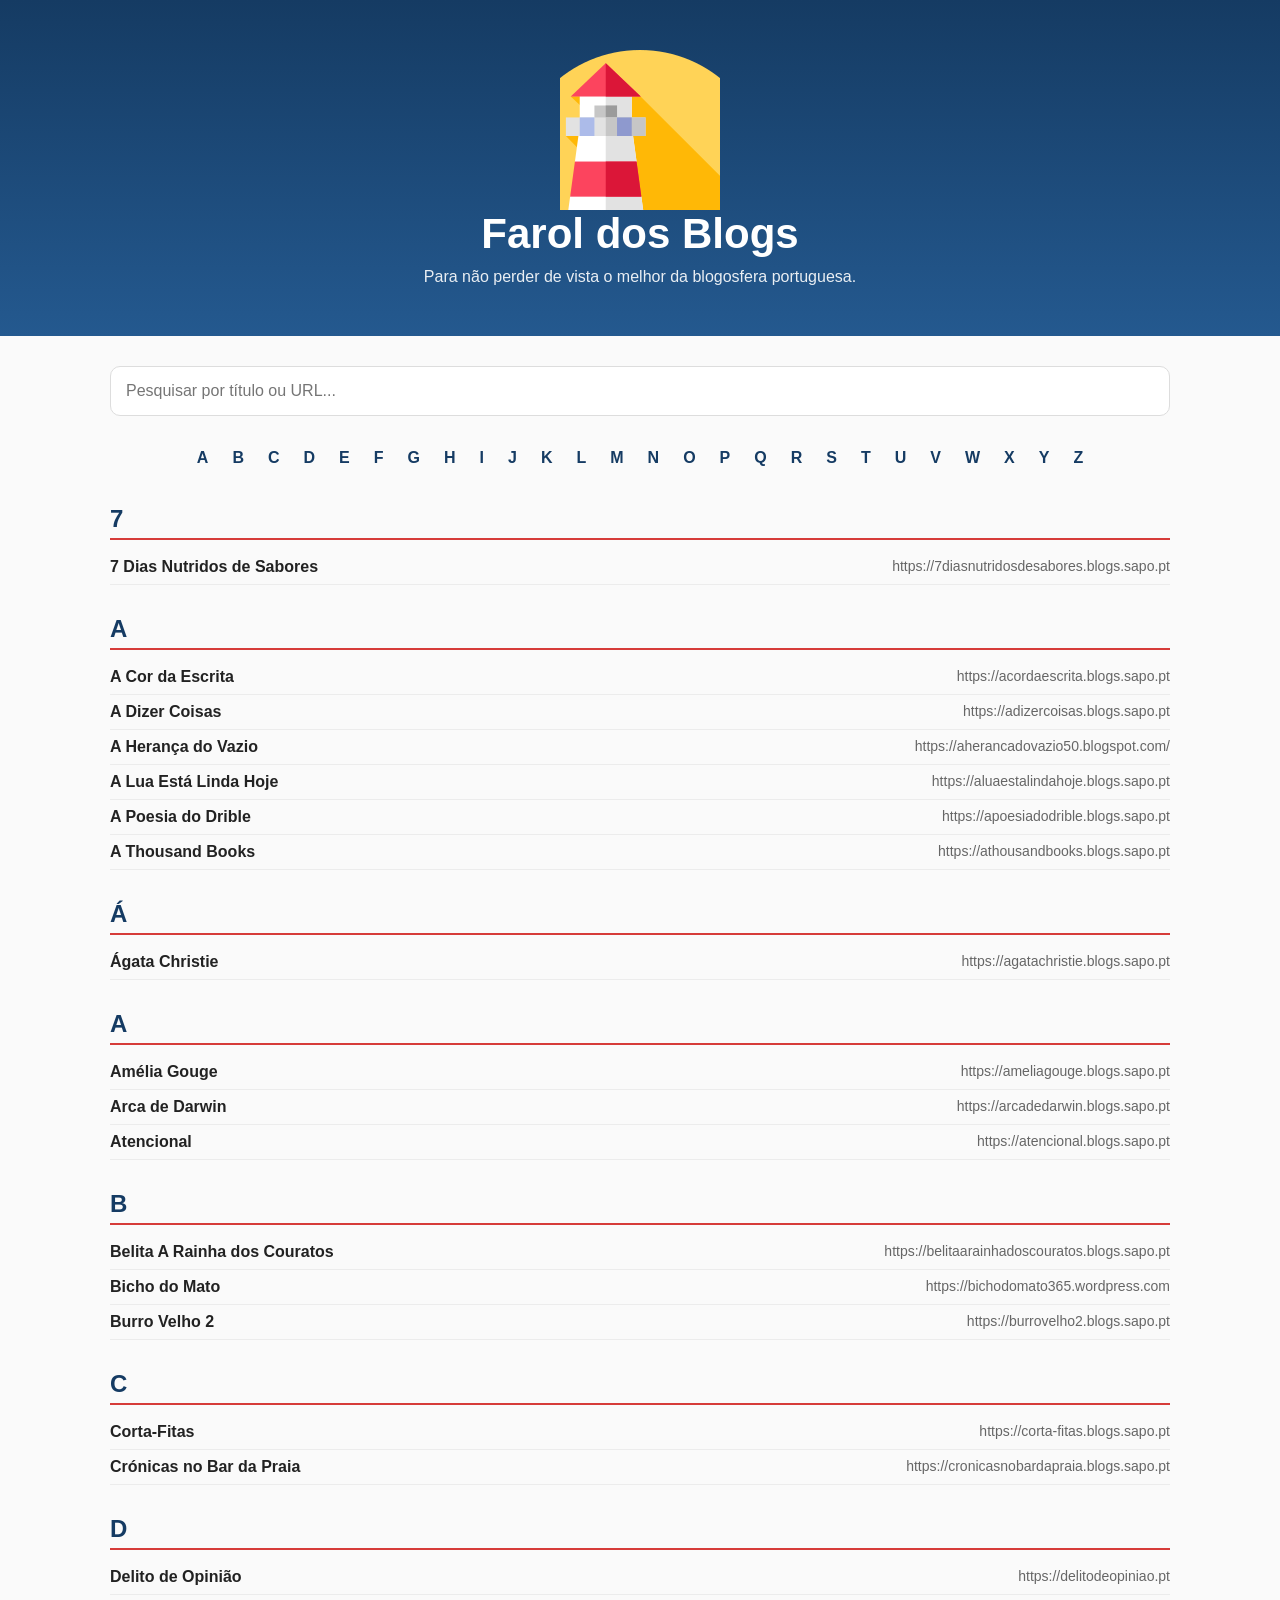
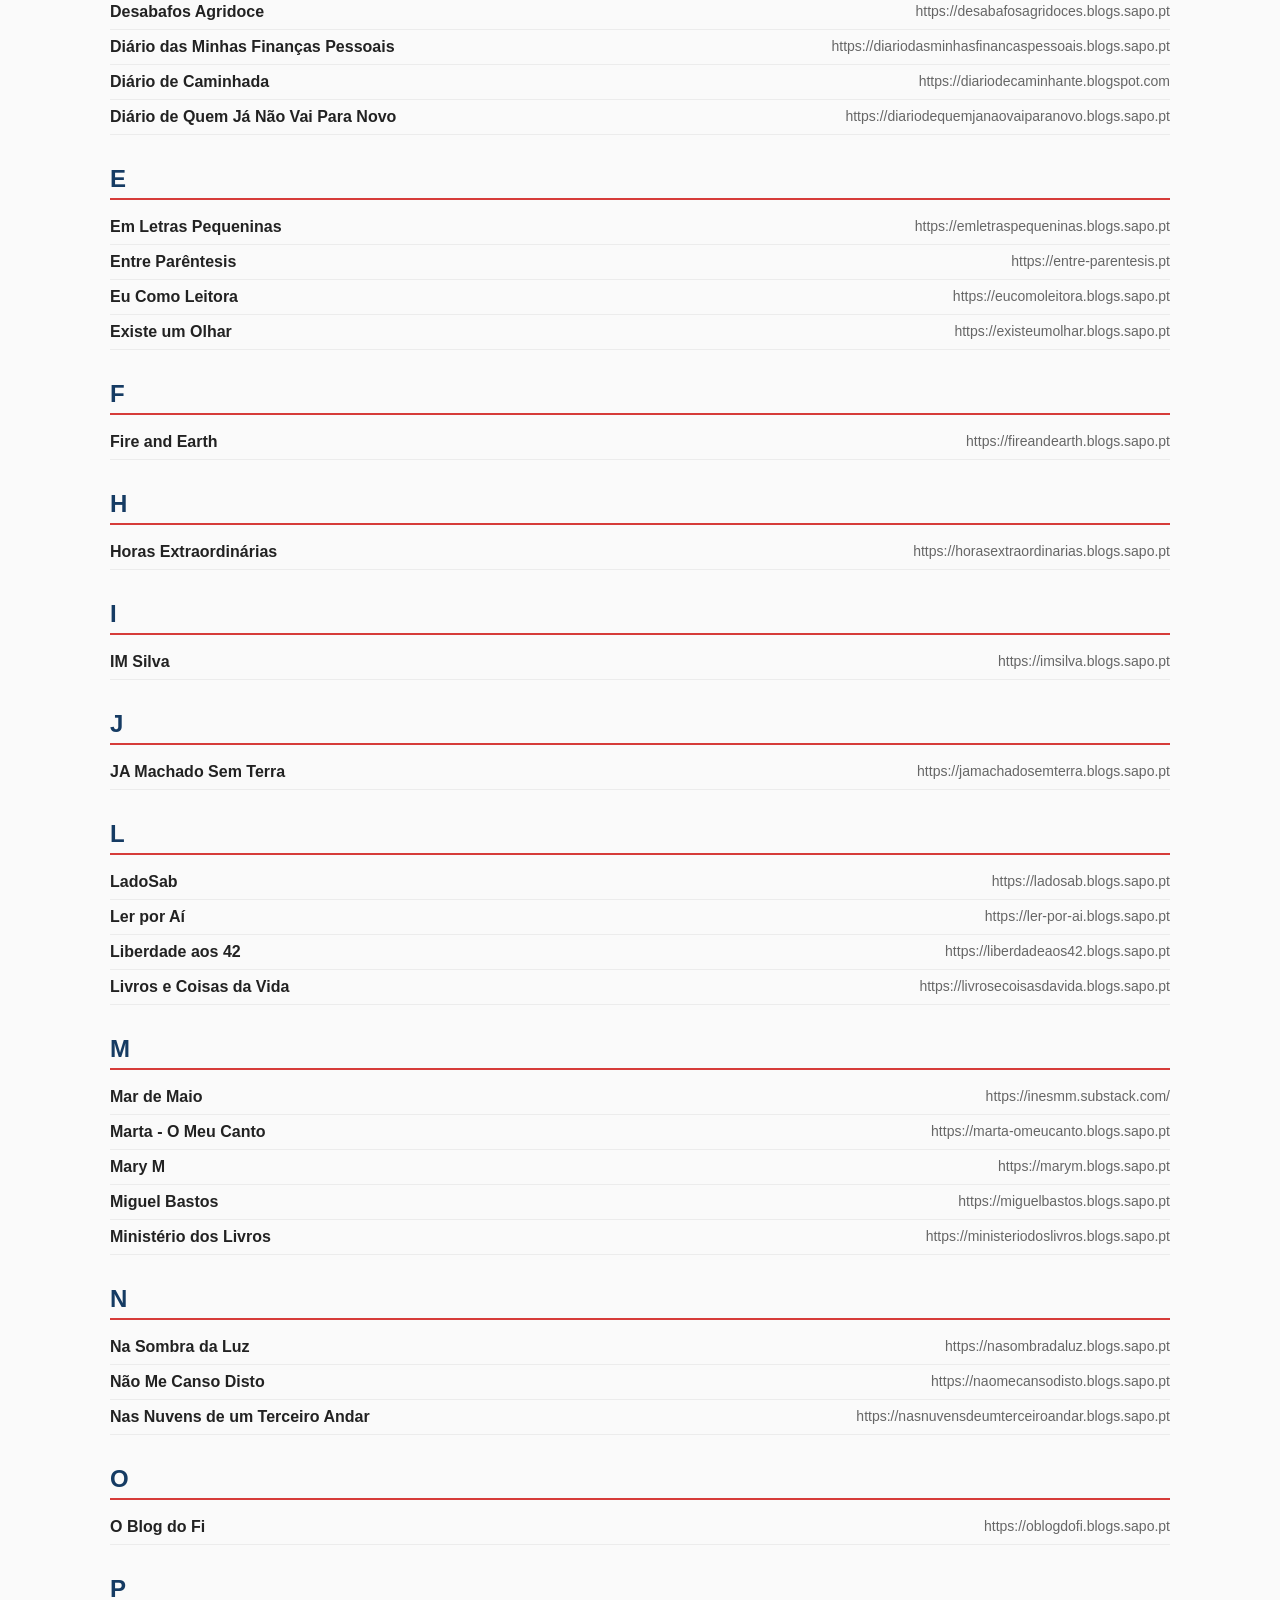
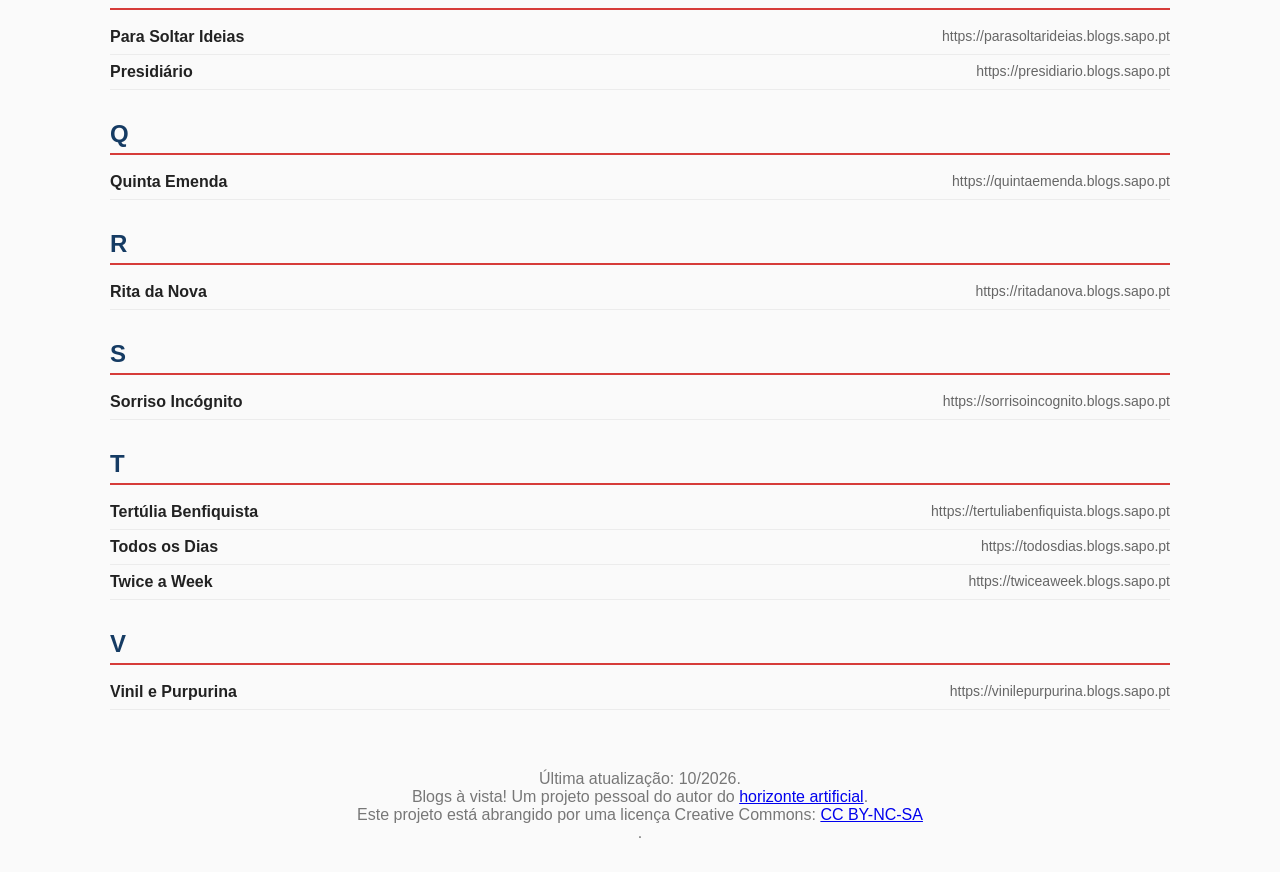
==== index.html @ 17073de4 "Update index.html" ====
<!DOCTYPE html>
<html lang="pt">
<head>
    <meta charset="UTF-8">
    <meta name="viewport" content="width=device-width, initial-scale=1.0">
    <title>Farol dos Blogs</title>
    <link rel="stylesheet" href="style.css">
</head>
<body>

<header>
    <div class="lighthouse"></div>
    <h1>Farol dos Blogs</h1>
    <p>Para não perder de vista o melhor da blogosfera portuguesa.</p>
</header>

<main>

    <input
        type="text"
        id="search"
        placeholder="Pesquisar por título ou URL..."
    >

    <nav id="alphabet"></nav>

    <div id="directory"></div>

</main>

<footer>
    <p></p>Última atualização: 10/2026.</p>
    <p>Blogs à vista! Um projeto pessoal do autor do <a href="https://horizonteartificialblog.blogspot.com">horizonte artificial</a>.</p>
    <p>Este projeto está abrangido por uma licença Creative Commons: <a href="https://creativecommons.org/licenses/by-nc-sa/4.0/">CC BY-NC-SA</a></p>.
</footer>

<script src="script.js"></script>

</body>
</html>
---- style.css ----
:root {
    --azul: #153b63;
    --vermelho: #d63c39;
    --cinza: #666;
    --linha: #ececec;
}

* {
    margin: 0;
    padding: 0;
    box-sizing: border-box;
}

body {
    font-family: Segoe UI, Arial, sans-serif;
    background: #fafafa;
    color: #222;
}

header {
    background: linear-gradient(
        180deg,
        #153b63 0%,
        #24598f 100%
    );

    color: white;
    text-align: center;
    padding: 50px 20px;
}

.lighthouse {
    font-size: 60px;
    margin: auto;
    width:160px;
    height:160px;
    background: url(https://postodeescuta.github.io/farol-dos-blogs/images/lighthouse.png) no-repeat top center;
}

header h1 {
    font-size: 42px;
    margin-bottom: 10px;
}

header p {
    opacity: 0.9;
}

main {
    max-width: 1100px;
    margin: auto;
    padding: 30px 20px;
}

#search {
    width: 100%;
    padding: 15px;
    font-size: 16px;
    border: 1px solid #ddd;
    border-radius: 10px;
    margin-bottom: 25px;
}

#alphabet {
    text-align: center;
    margin-bottom: 25px;
}

#alphabet a {
    display: inline-block;
    margin: 4px;
    padding: 4px 8px;
    text-decoration: none;
    color: var(--azul);
    font-weight: bold;
}

#alphabet a:hover {
    color: var(--vermelho);
}

.letter {
    margin-top: 30px;
    margin-bottom: 10px;
    padding-bottom: 5px;
    border-bottom: 2px solid var(--vermelho);
    color: var(--azul);
    font-size: 24px;
    font-weight: bold;
}

.blog {
    display: flex;
    justify-content: space-between;
    gap: 20px;
    padding: 8px 0;
    border-bottom: 1px solid var(--linha);
}

.blog a {
    text-decoration: none;
    color: #222;
    font-weight: 600;
}

.blog a:hover {
    color: var(--vermelho);
}

.url {
    color: var(--cinza);
    font-size: 14px;
    white-space: nowrap;
}

footer {
    text-align: center;
    padding: 30px;
    color: #777;
}

@media (max-width: 700px) {

    .blog {
        flex-direction: column;
        gap: 4px;
    }

    .url {
        white-space: normal;
    }
}
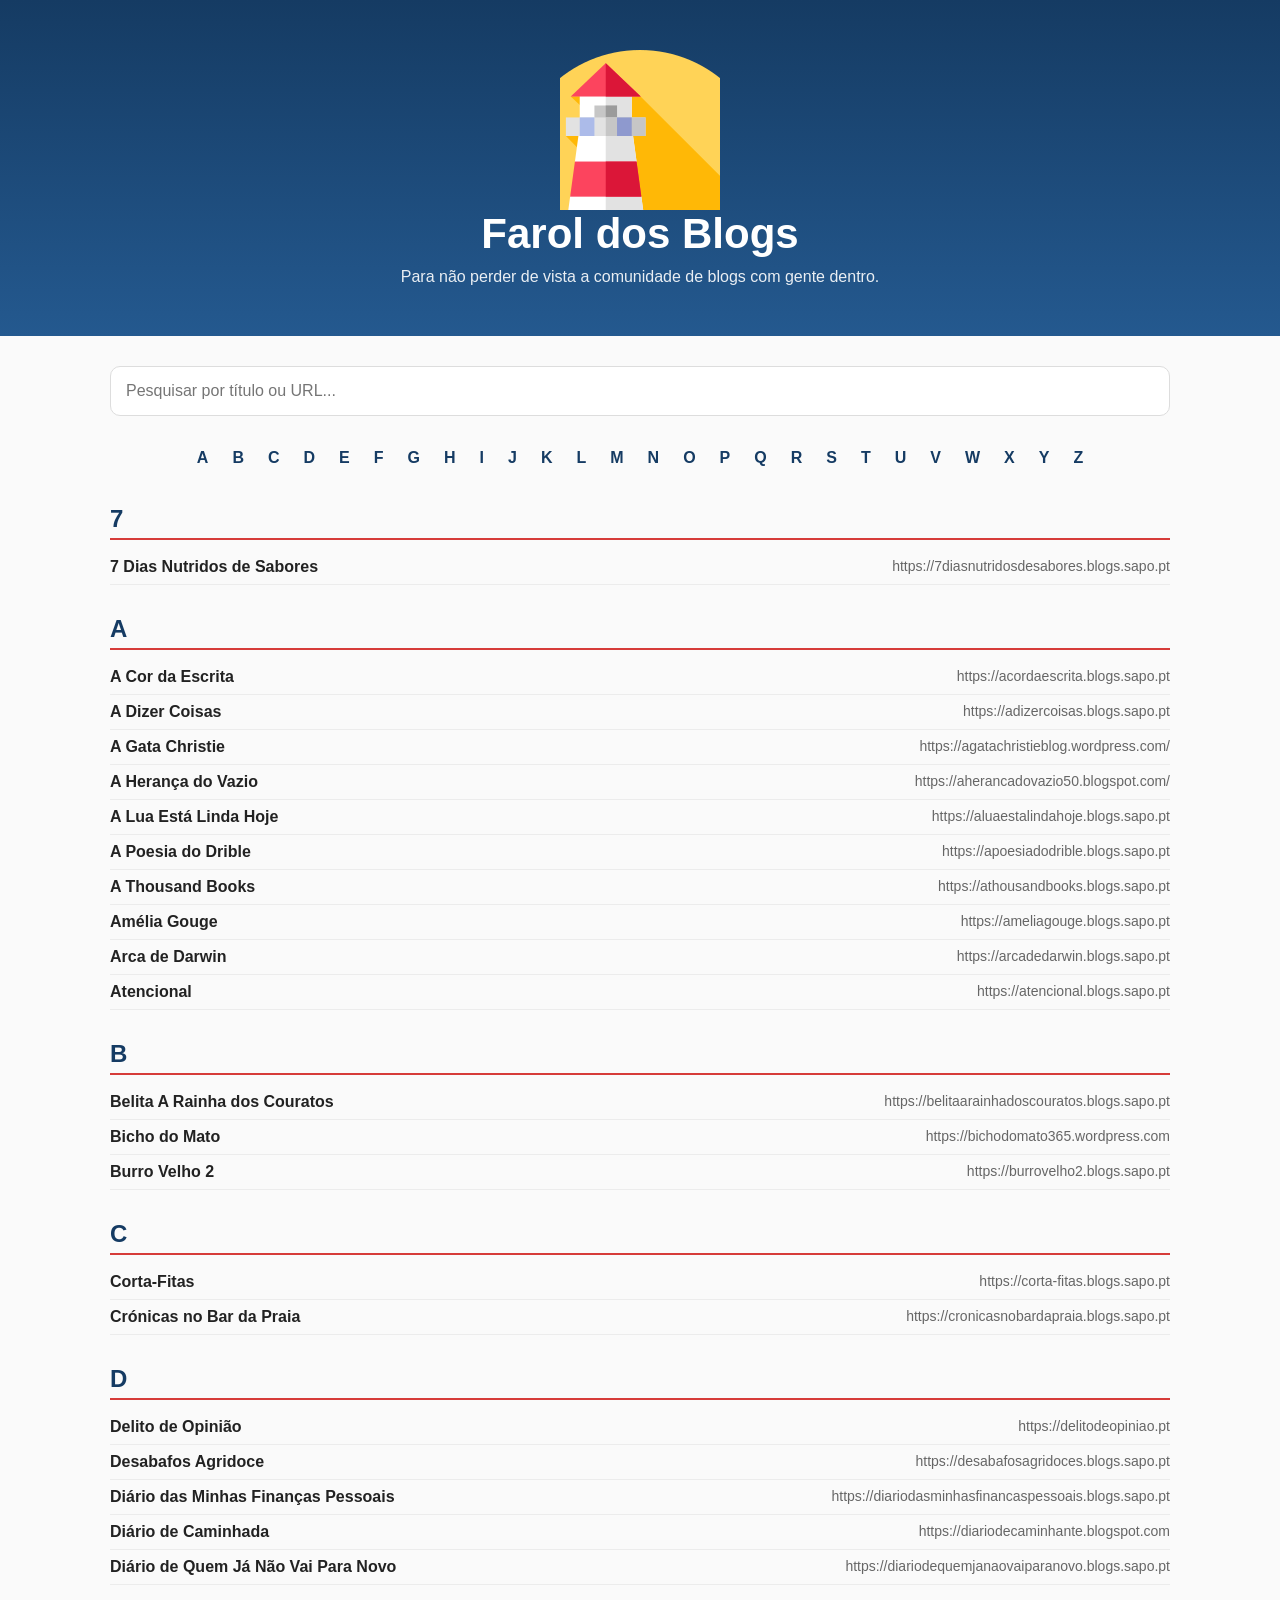
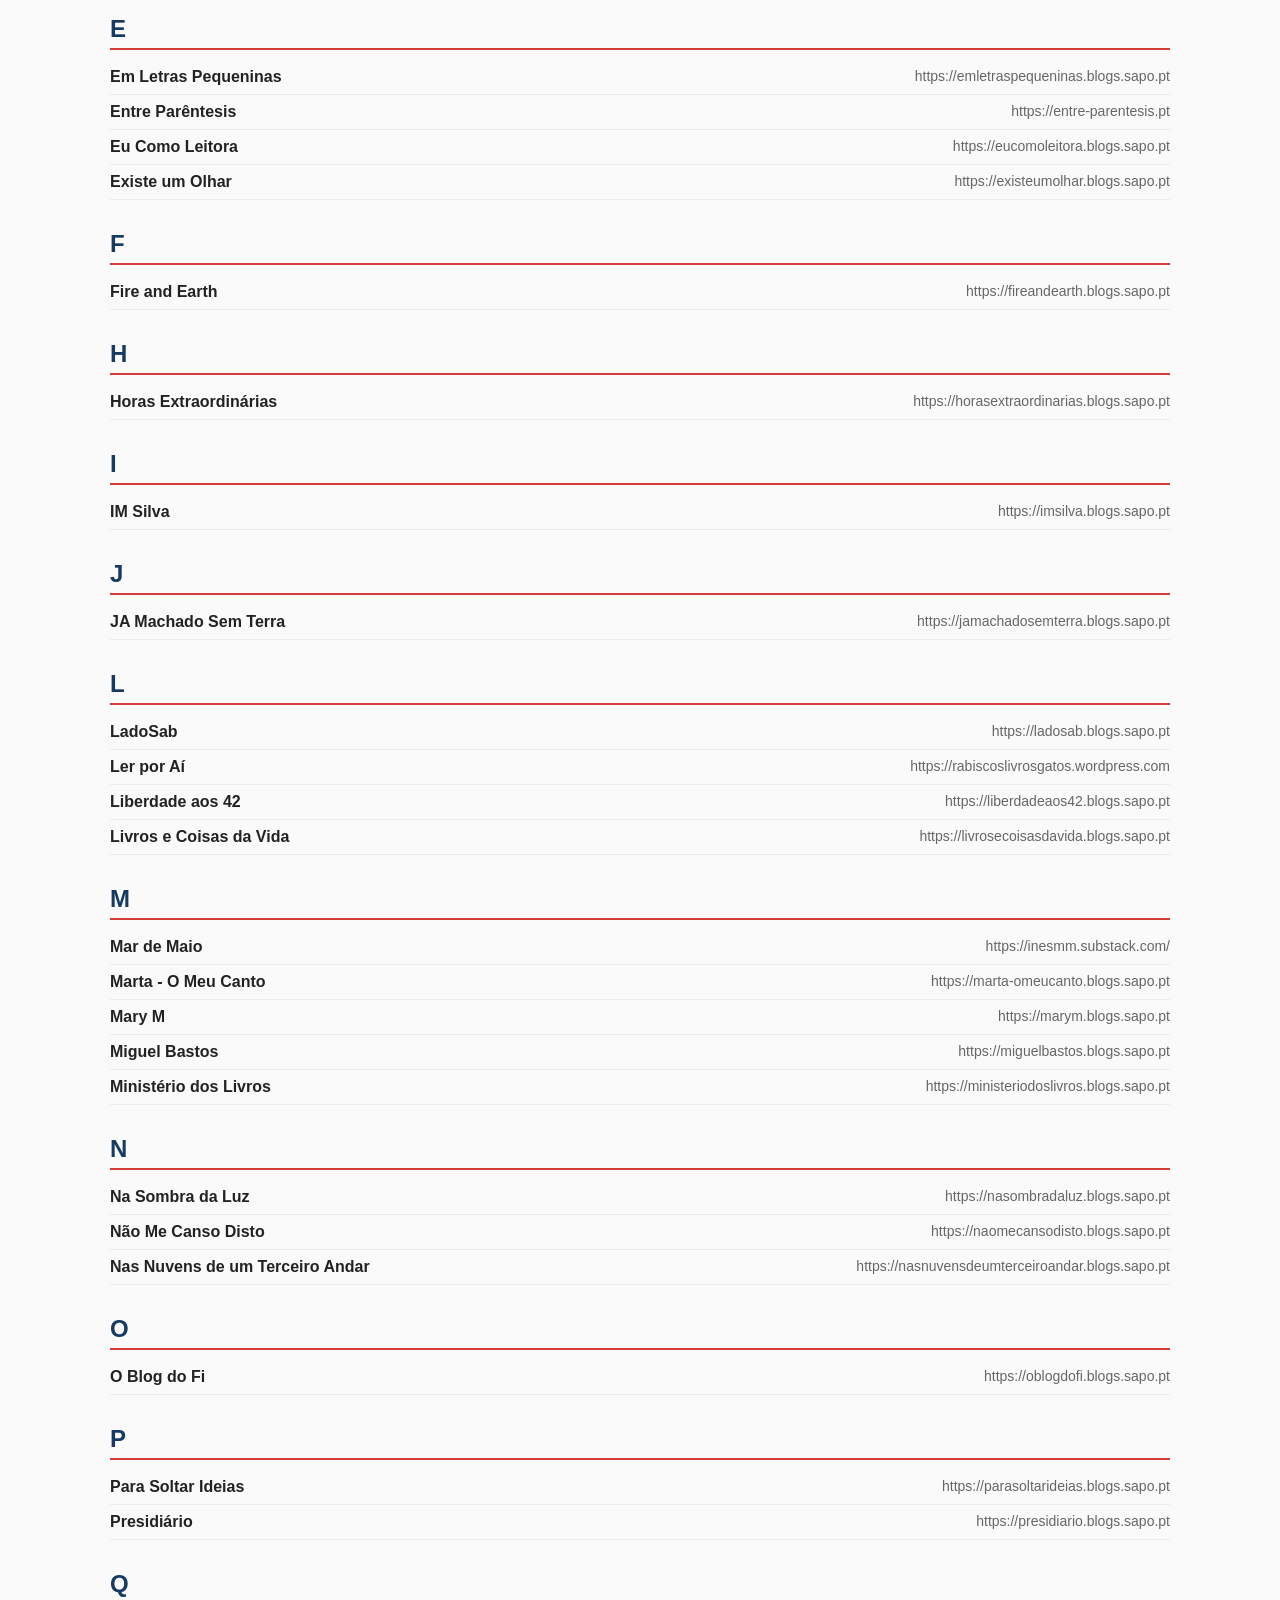
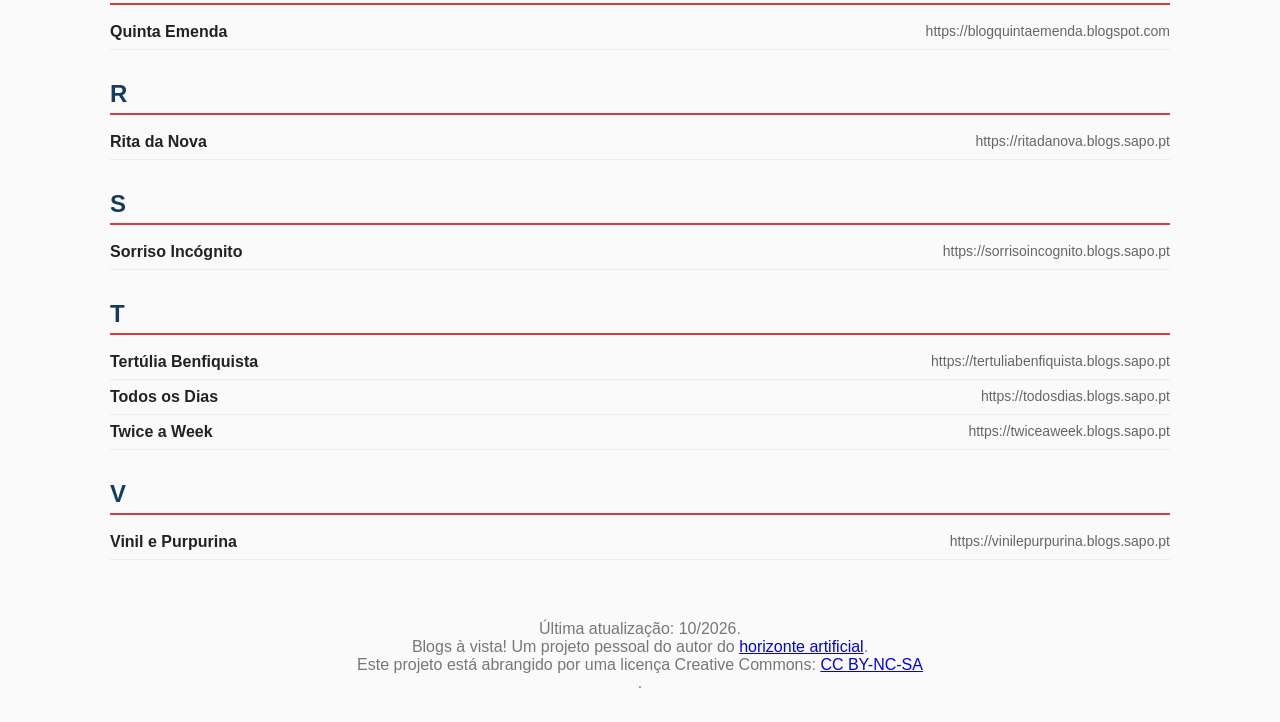
==== commit 83eaaae3: "Update index.html" ====
--- a/index.html
+++ b/index.html
@@ -11,7 +11,7 @@
 <header>
     <div class="lighthouse"></div>
     <h1>Farol dos Blogs</h1>
-    <p>Para não perder de vista o melhor da blogosfera portuguesa.</p>
+    <p>Para não perder de vista a comunidade de blogs com gente dentro.</p>
 </header>
 
 <main>
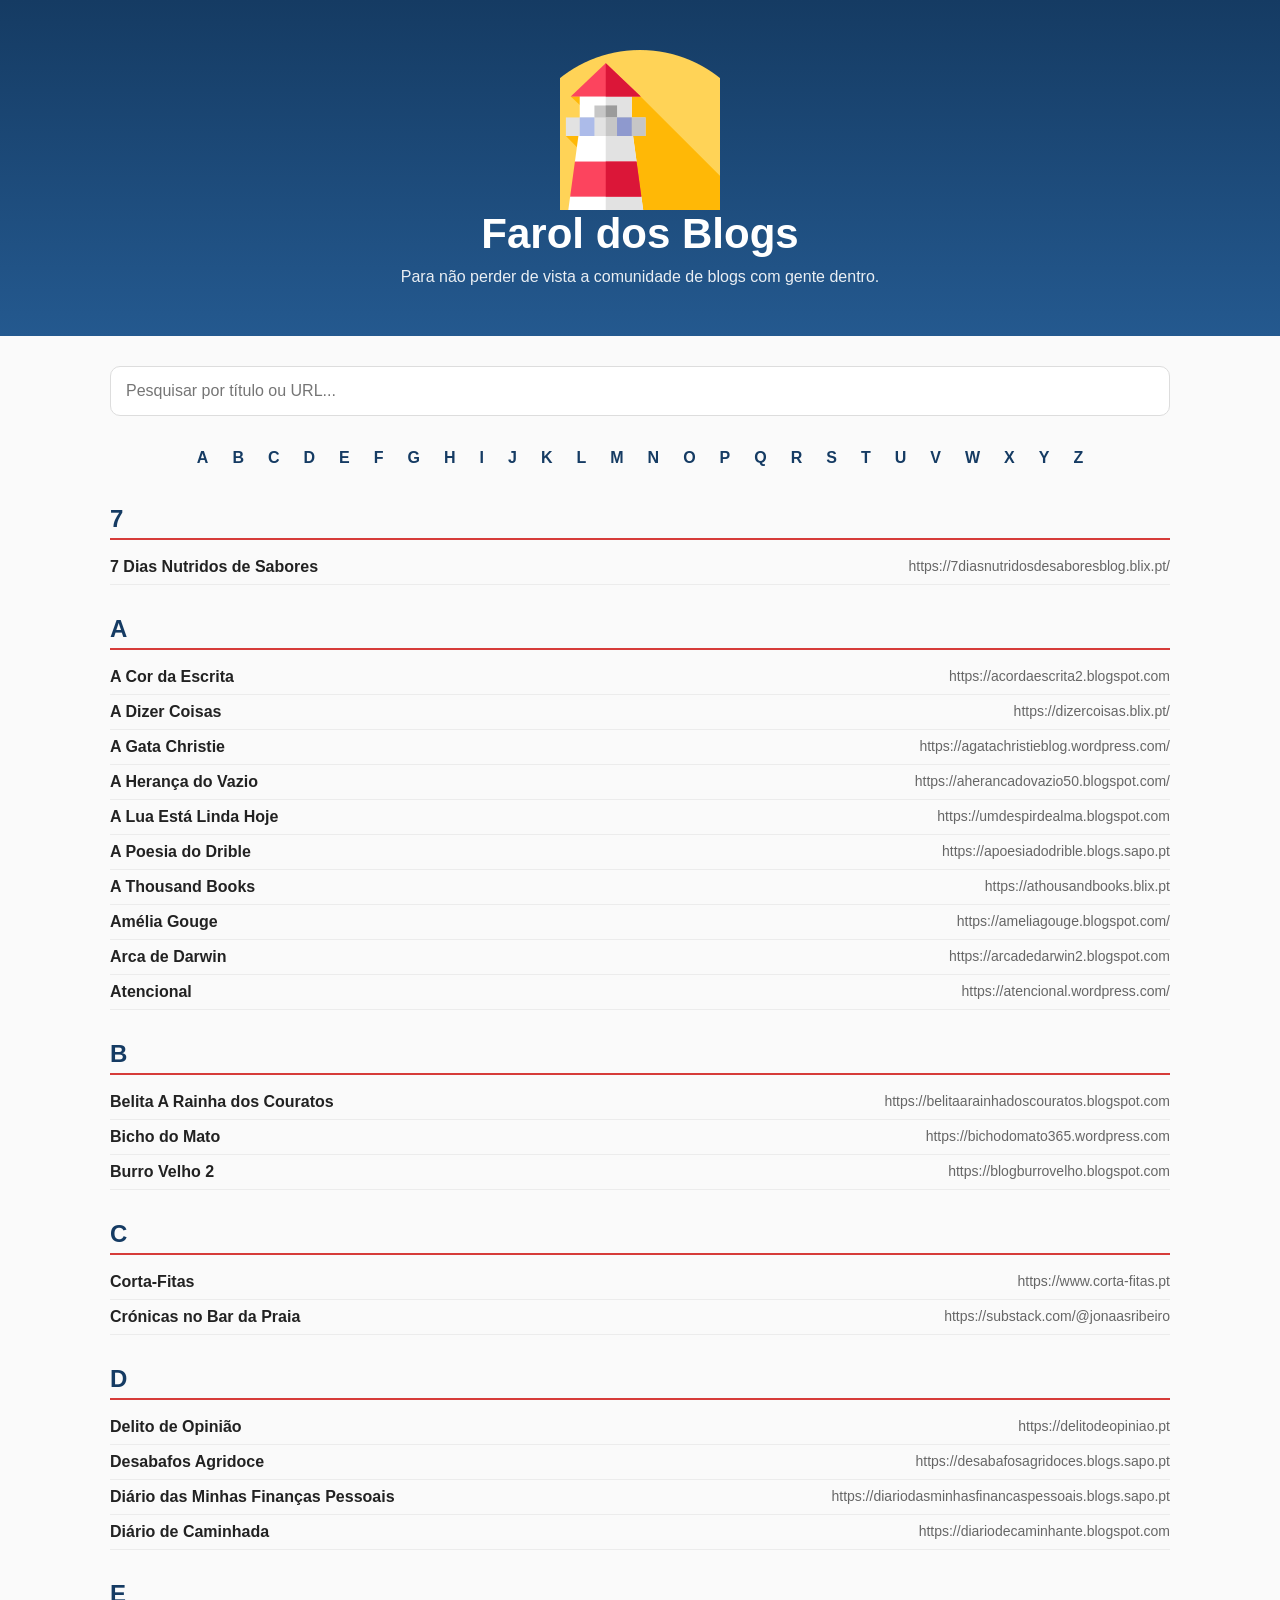
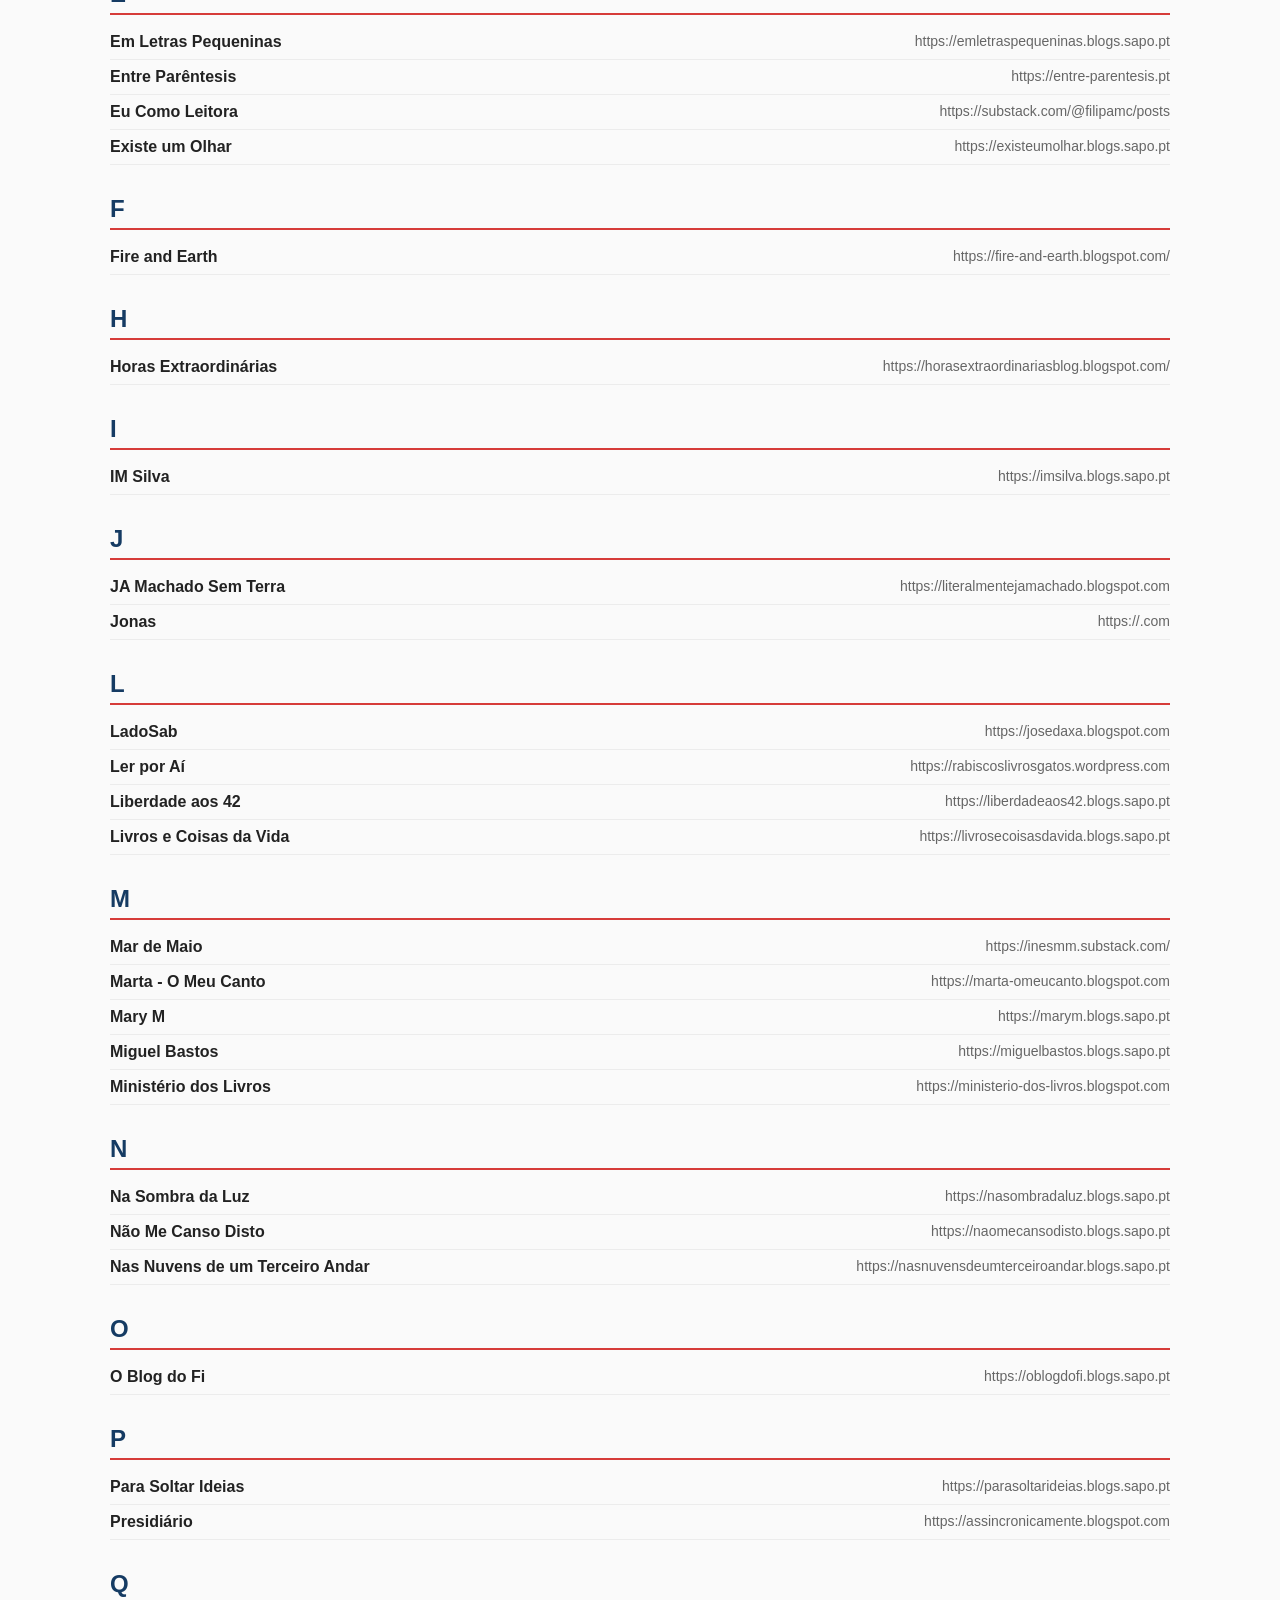
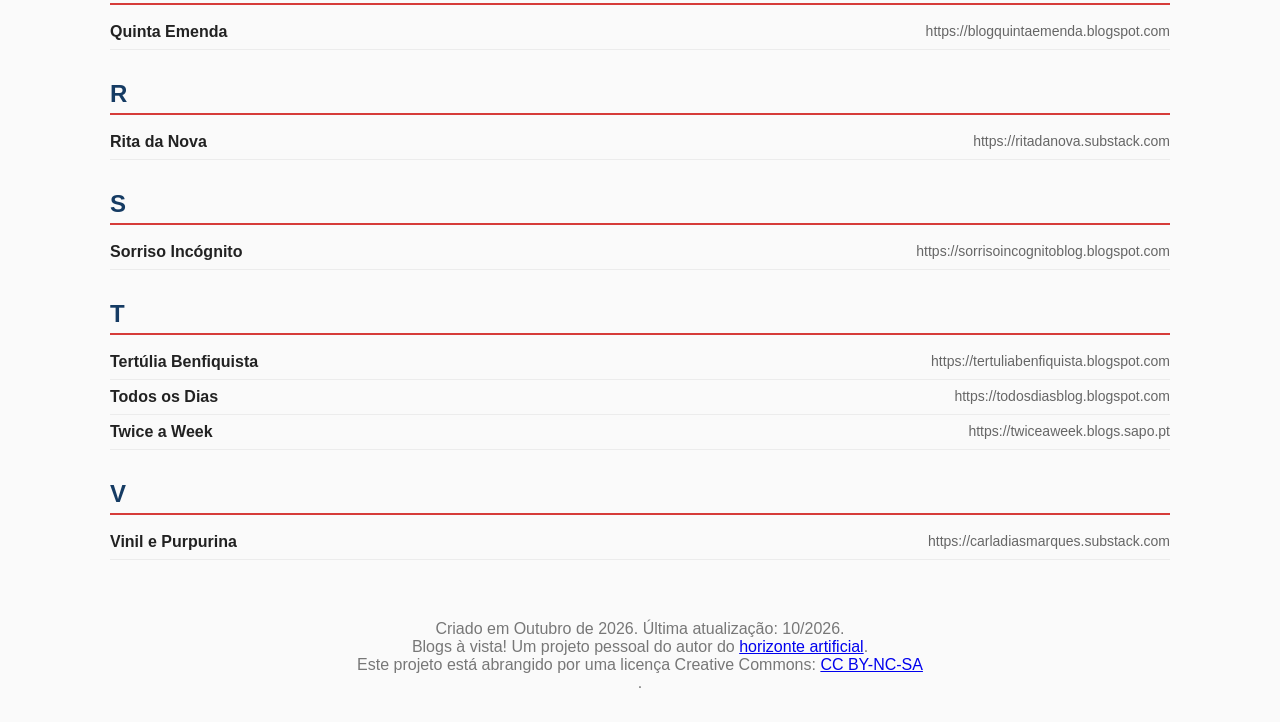
==== commit 9a140bb2: "Update index.html" ====
--- a/index.html
+++ b/index.html
@@ -29,7 +29,7 @@
 </main>
 
 <footer>
-    <p></p>Última atualização: 10/2026.</p>
+    <p></p>Criado em Outubro de 2026. Última atualização: 10/2026.</p>
     <p>Blogs à vista! Um projeto pessoal do autor do <a href="https://horizonteartificialblog.blogspot.com">horizonte artificial</a>.</p>
     <p>Este projeto está abrangido por uma licença Creative Commons: <a href="https://creativecommons.org/licenses/by-nc-sa/4.0/">CC BY-NC-SA</a></p>.
 </footer>
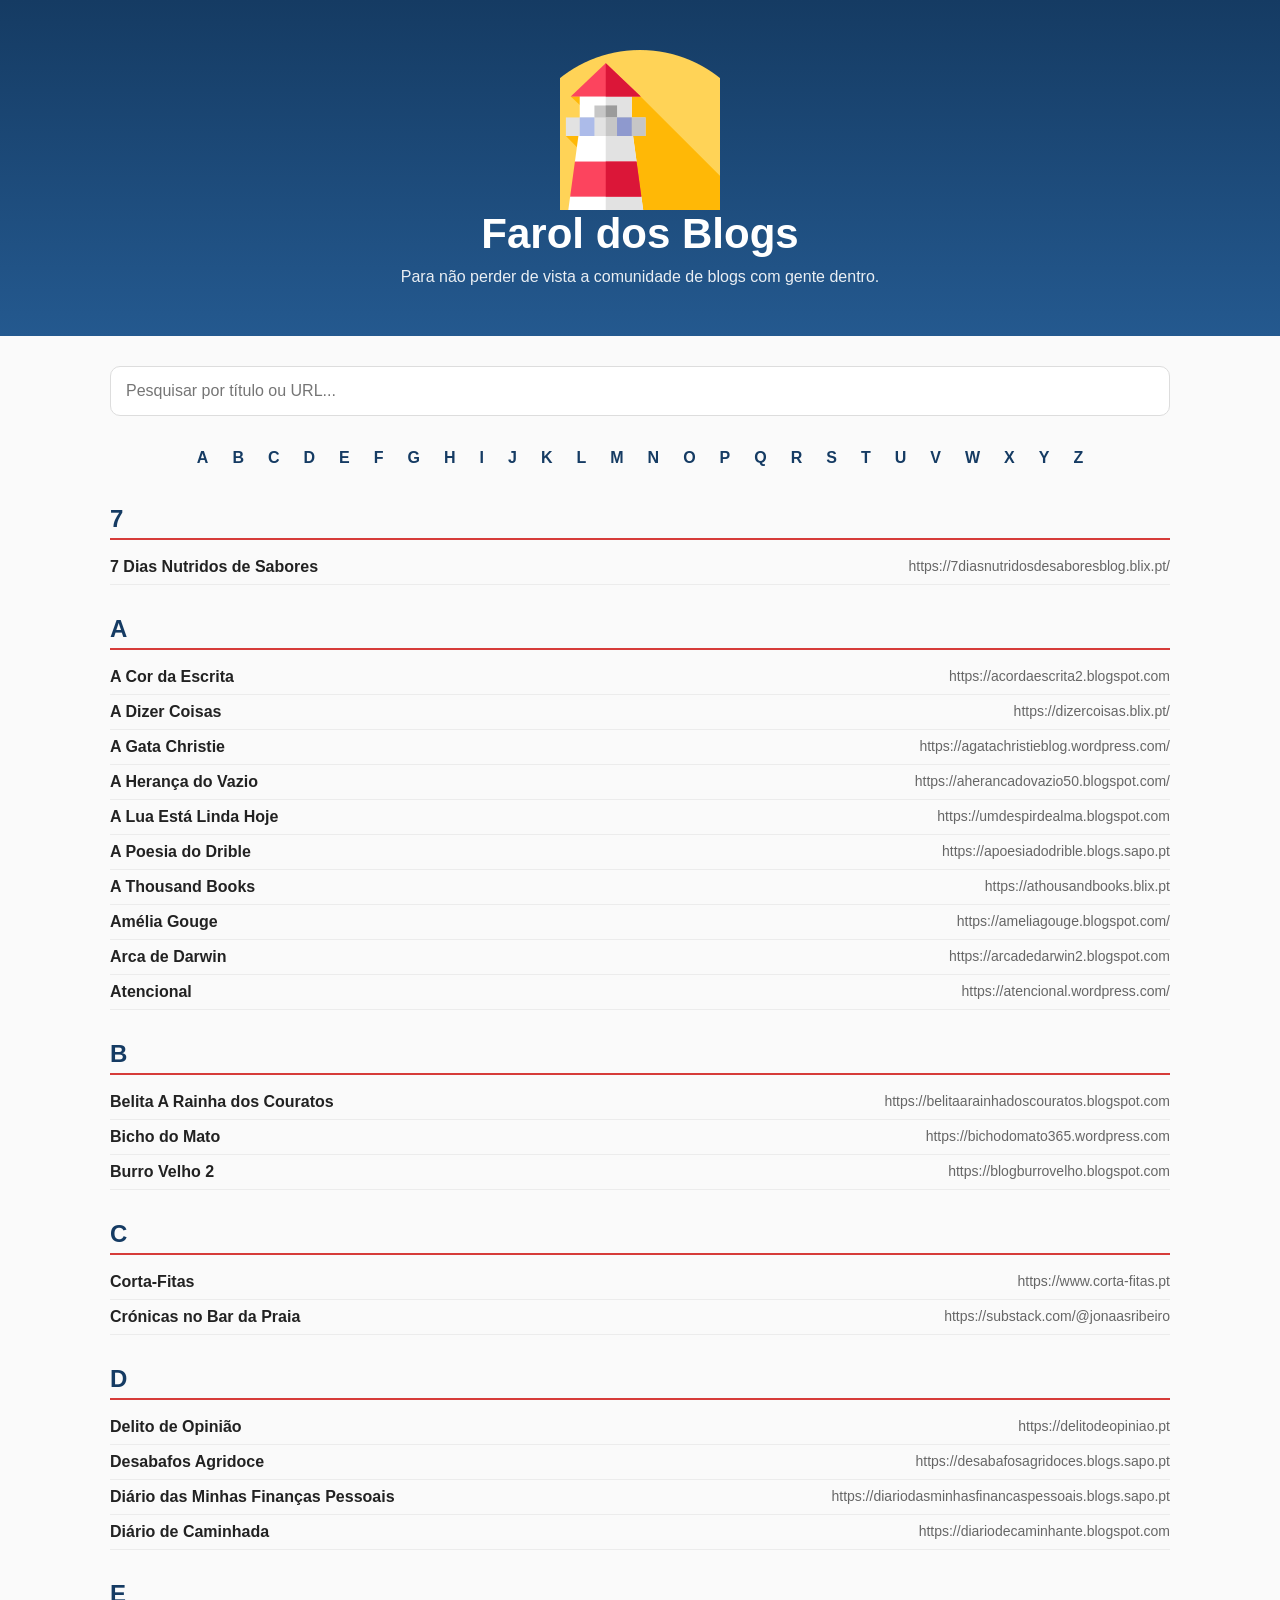
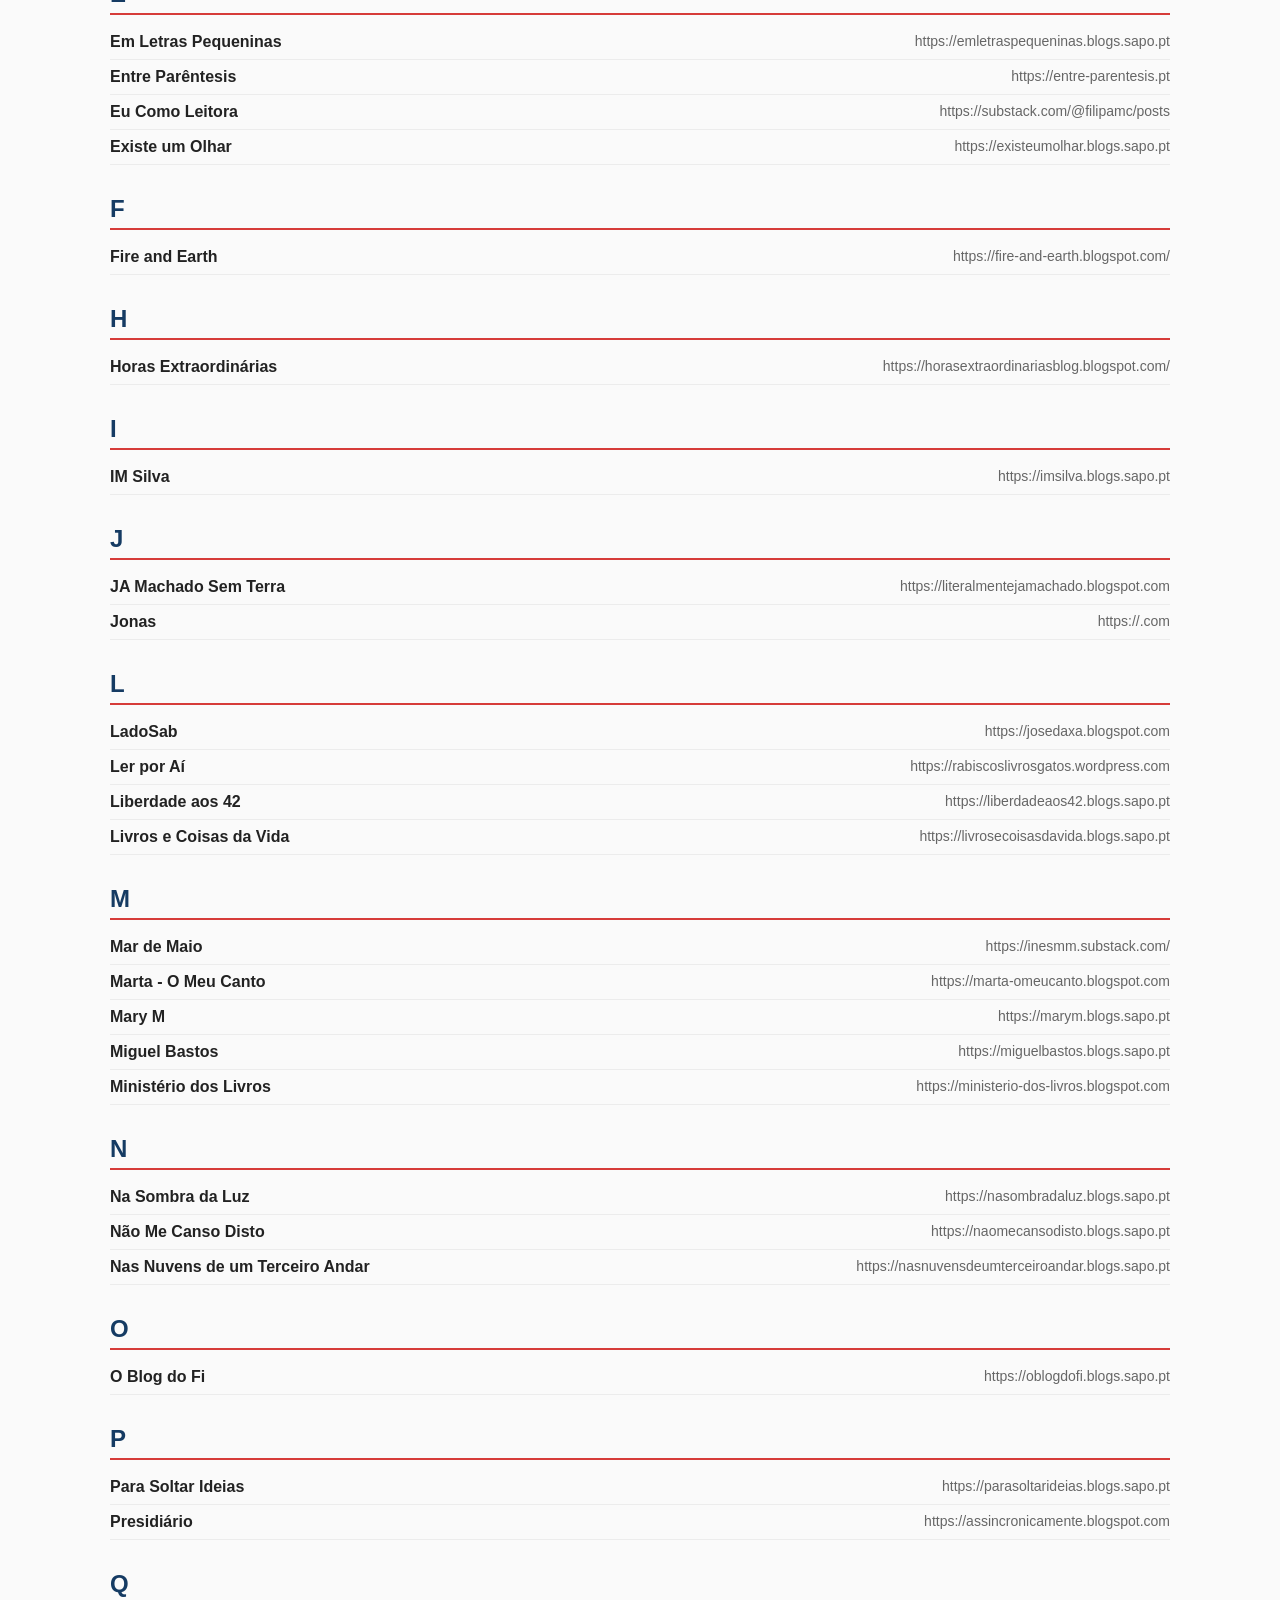
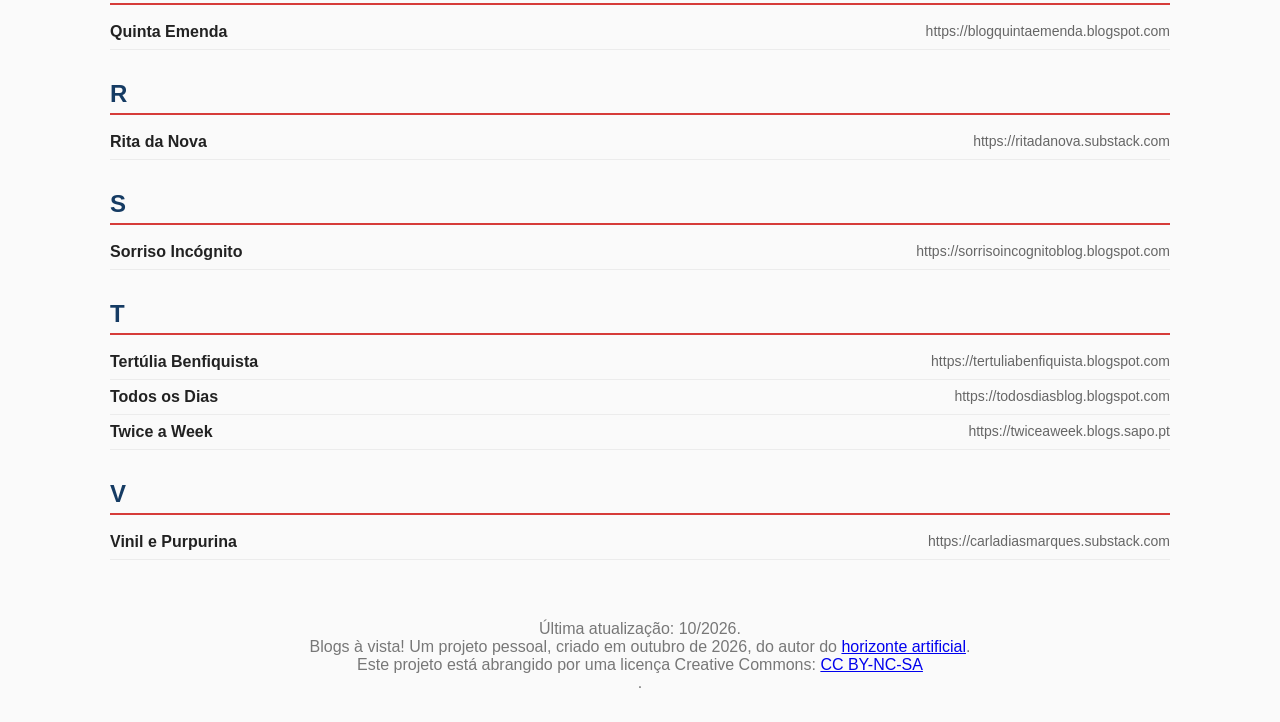
==== commit a6b26085: "Update index.html" ====
--- a/index.html
+++ b/index.html
@@ -29,8 +29,8 @@
 </main>
 
 <footer>
-    <p></p>Criado em Outubro de 2026. Última atualização: 10/2026.</p>
-    <p>Blogs à vista! Um projeto pessoal do autor do <a href="https://horizonteartificialblog.blogspot.com">horizonte artificial</a>.</p>
+    <p></p>Última atualização: 10/2026.</p>
+    <p>Blogs à vista! Um projeto pessoal, criado em outubro de 2026, do autor do <a href="https://horizonteartificialblog.blogspot.com">horizonte artificial</a>.</p>
     <p>Este projeto está abrangido por uma licença Creative Commons: <a href="https://creativecommons.org/licenses/by-nc-sa/4.0/">CC BY-NC-SA</a></p>.
 </footer>
 
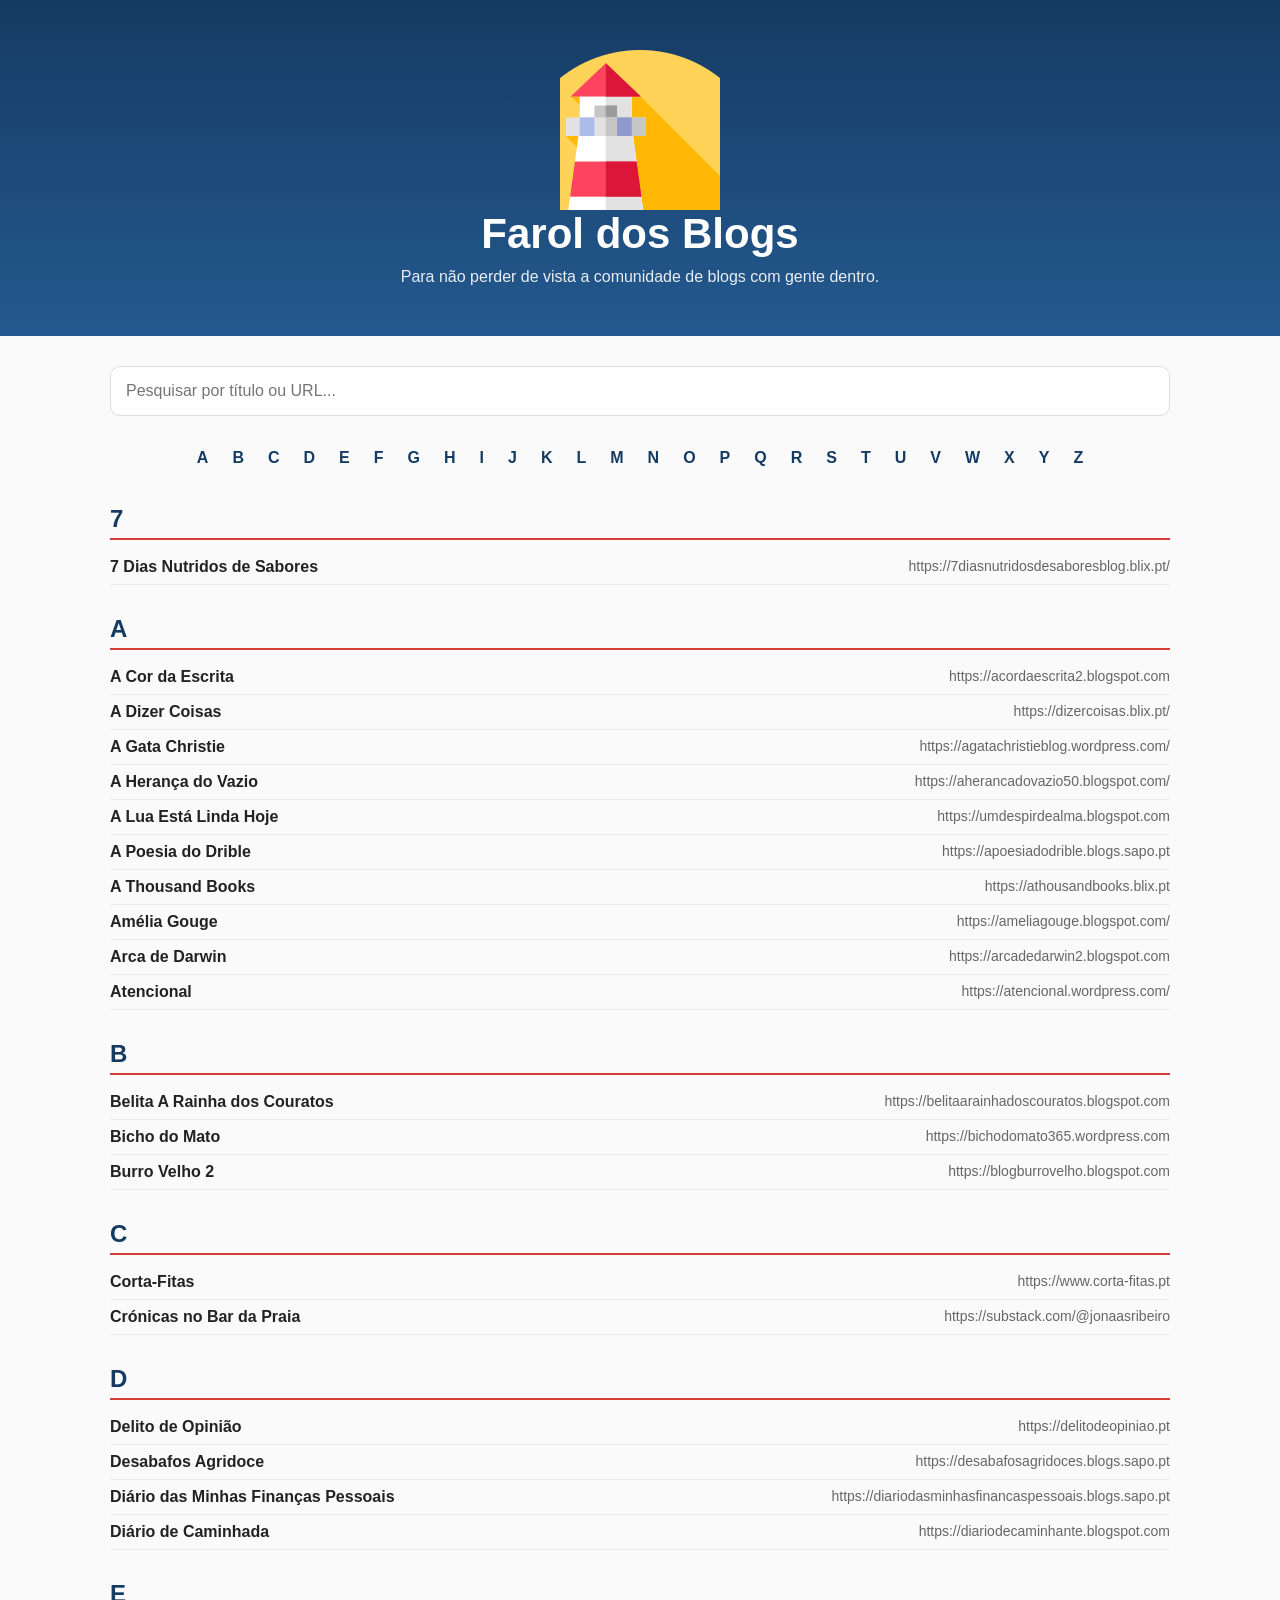
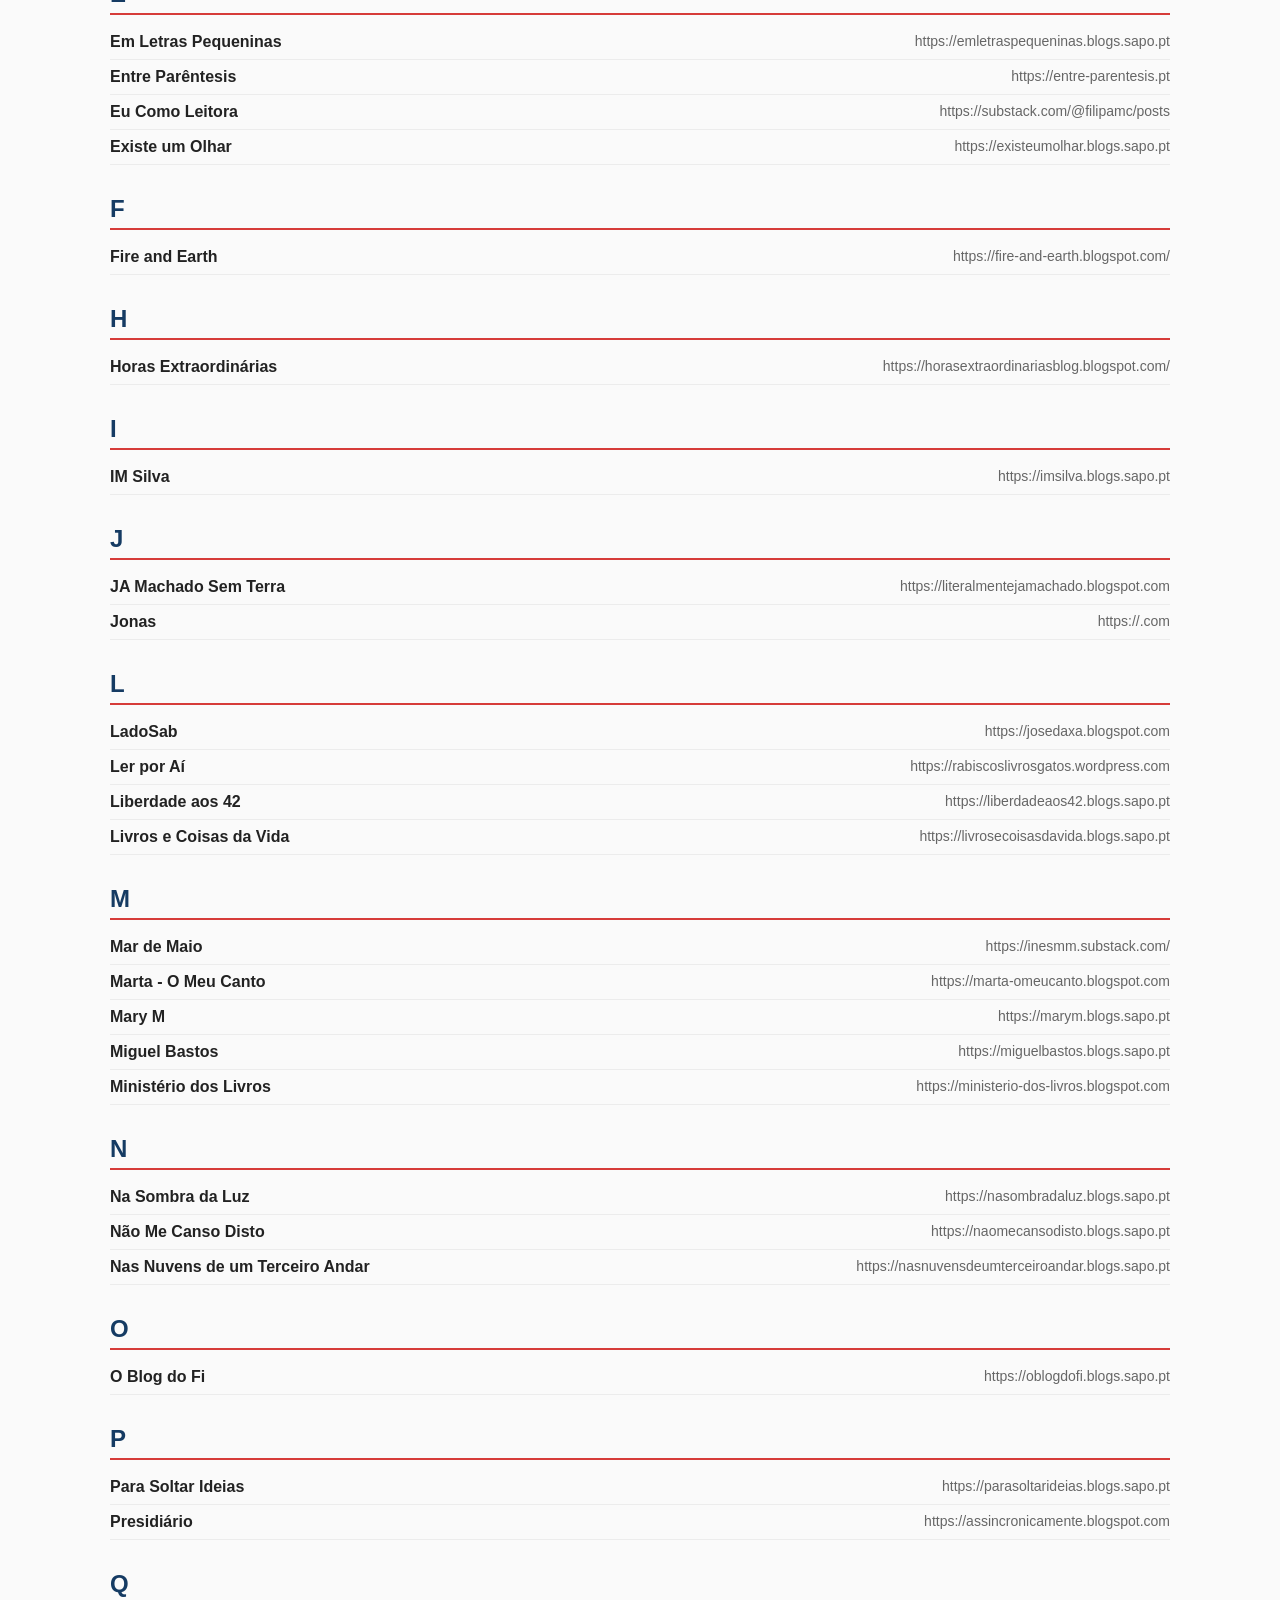
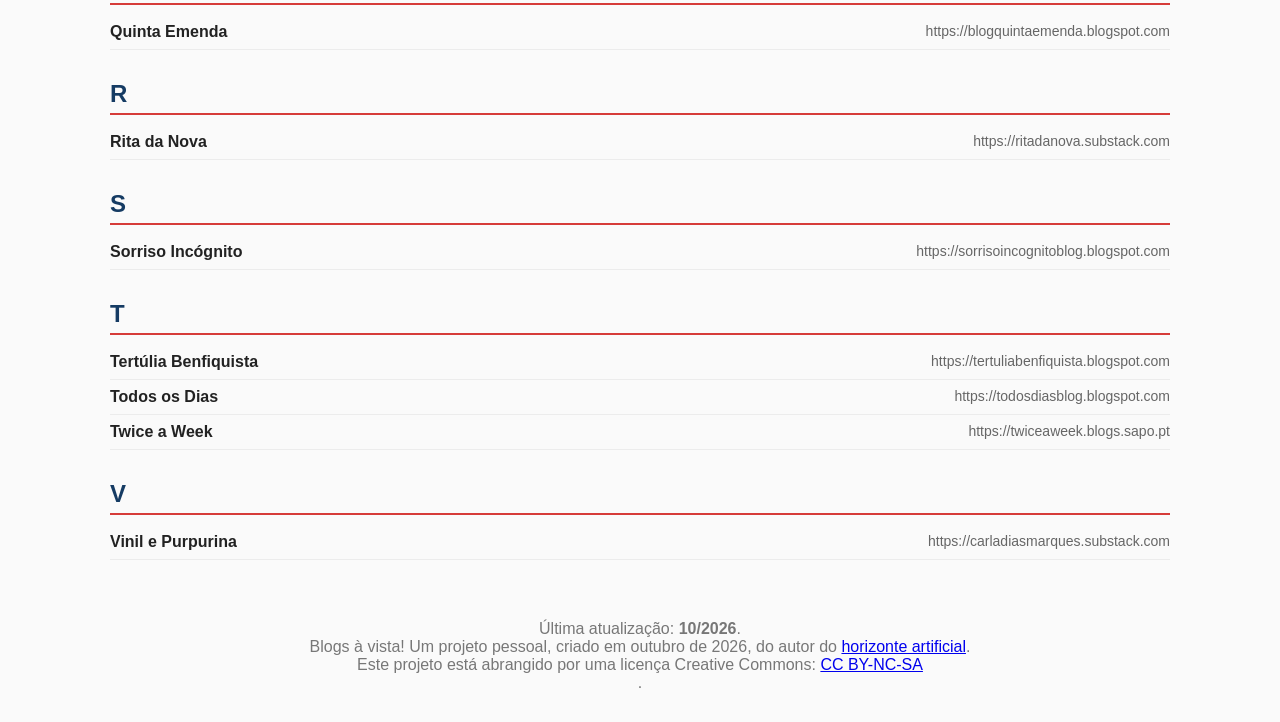
==== commit a5640fc1: "Update index.html" ====
--- a/index.html
+++ b/index.html
@@ -11,7 +11,7 @@
 <header>
     <div class="lighthouse"></div>
     <h1>Farol dos Blogs</h1>
-    <p>Para não perder de vista a comunidade de blogs com gente dentro.</p>
+    <p>Para não perder de vista a comunidade de <i></i>blogs com gente dentro</i>.</p>
 </header>
 
 <main>
@@ -29,7 +29,7 @@
 </main>
 
 <footer>
-    <p></p>Última atualização: 10/2026.</p>
+    <p>Última atualização: <strong>10/2026</strong>.</p>
     <p>Blogs à vista! Um projeto pessoal, criado em outubro de 2026, do autor do <a href="https://horizonteartificialblog.blogspot.com">horizonte artificial</a>.</p>
     <p>Este projeto está abrangido por uma licença Creative Commons: <a href="https://creativecommons.org/licenses/by-nc-sa/4.0/">CC BY-NC-SA</a></p>.
 </footer>
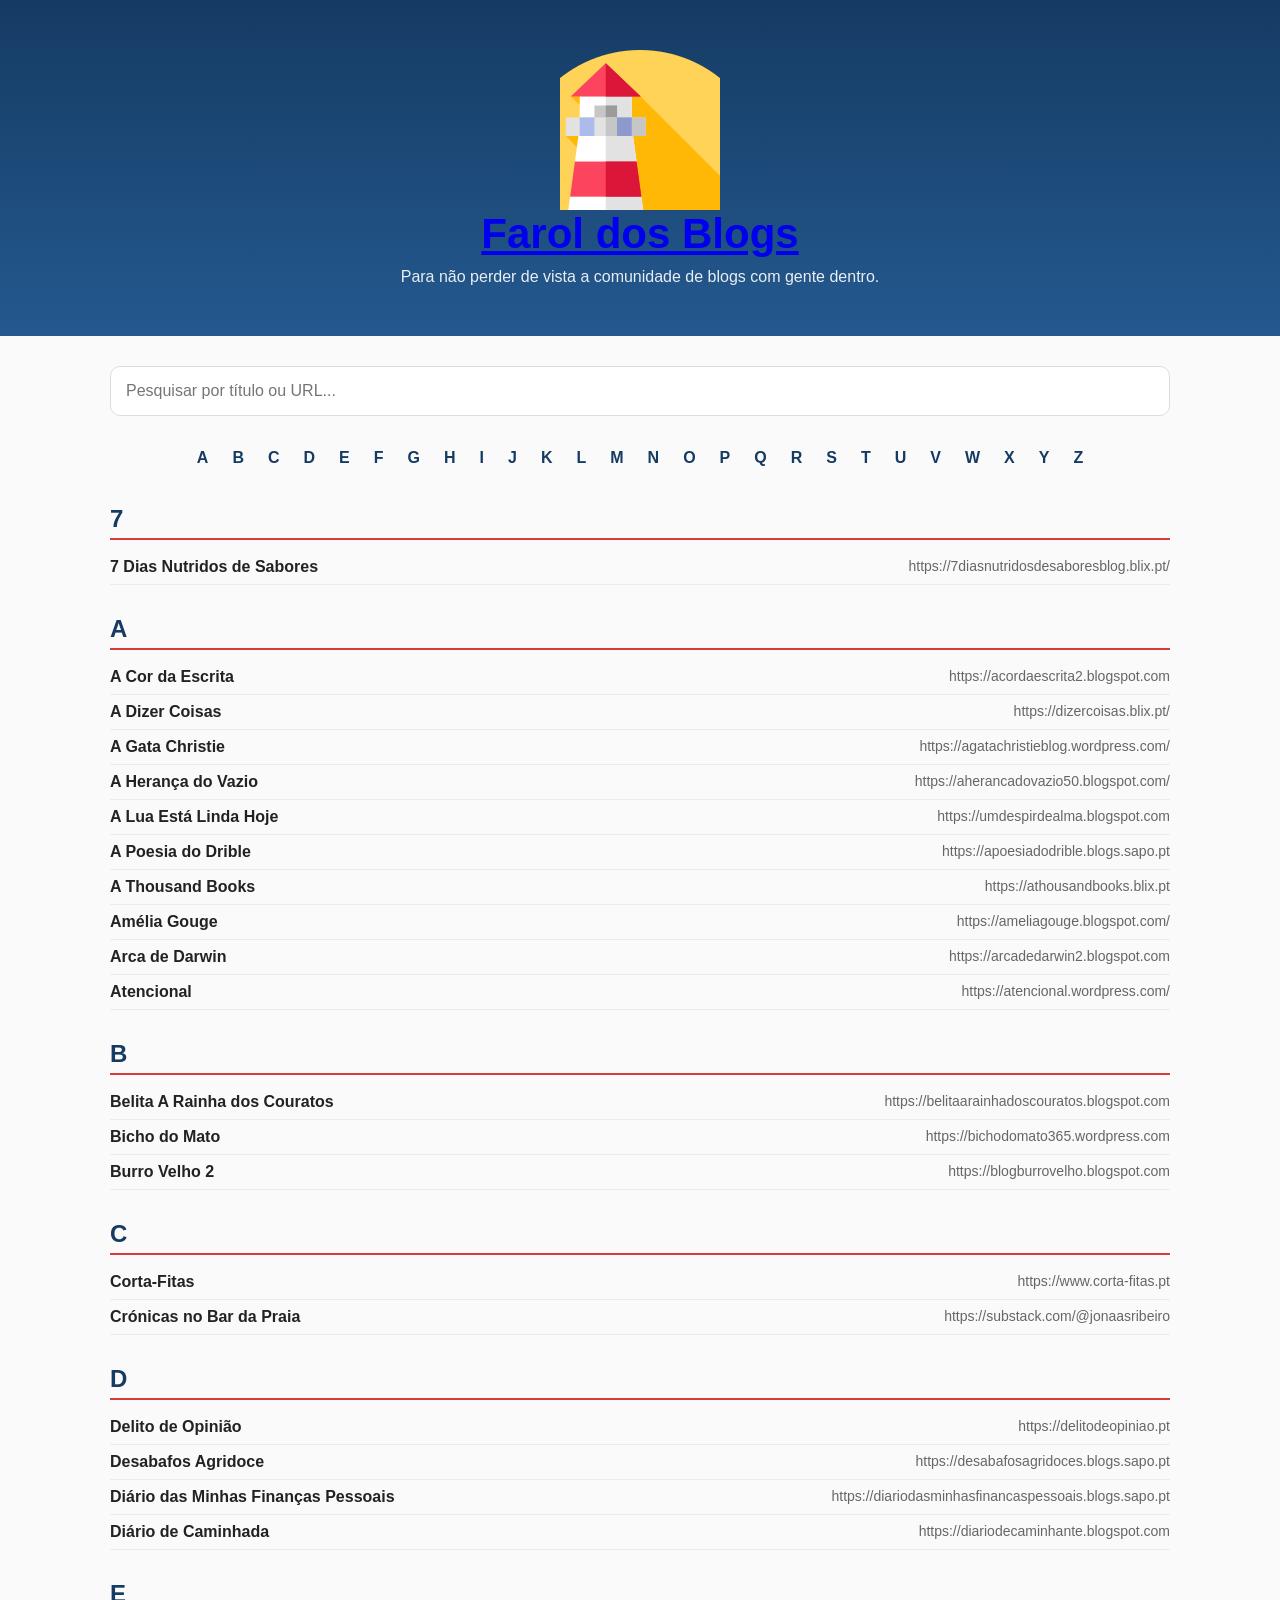
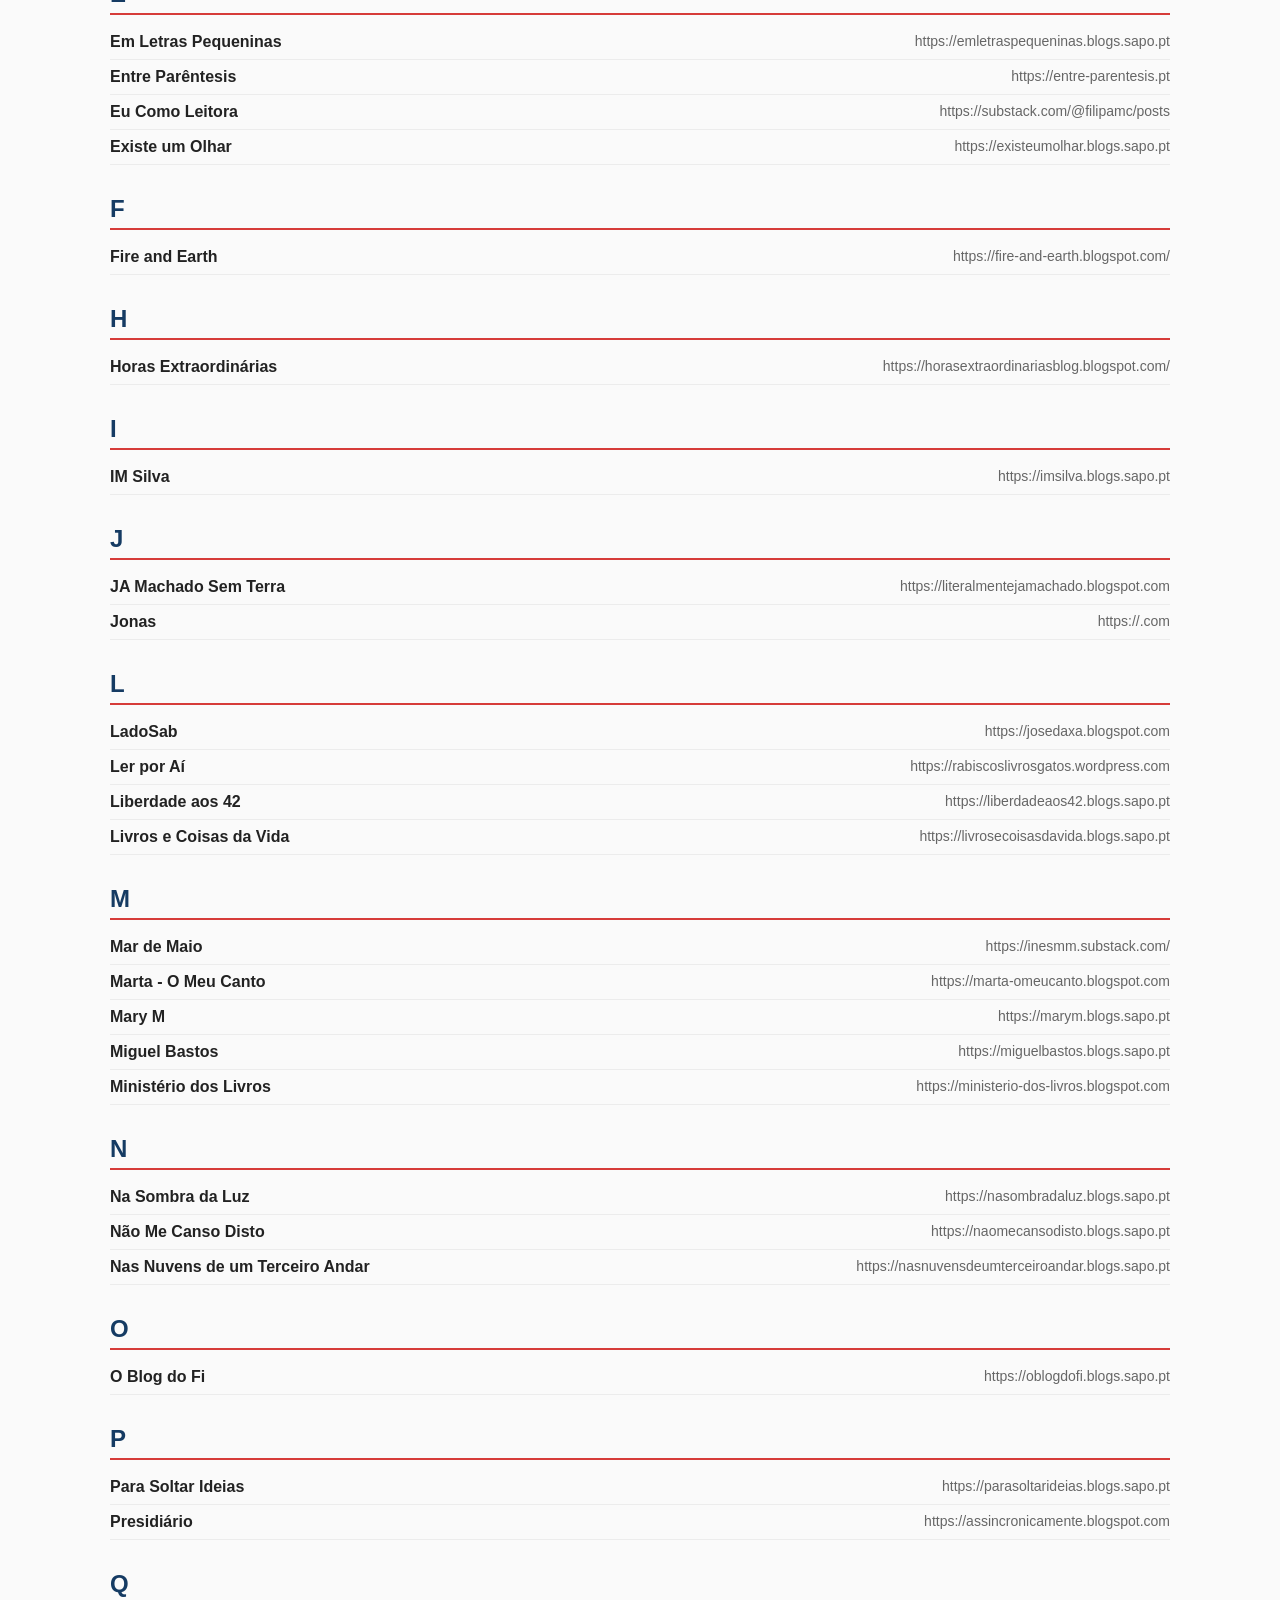
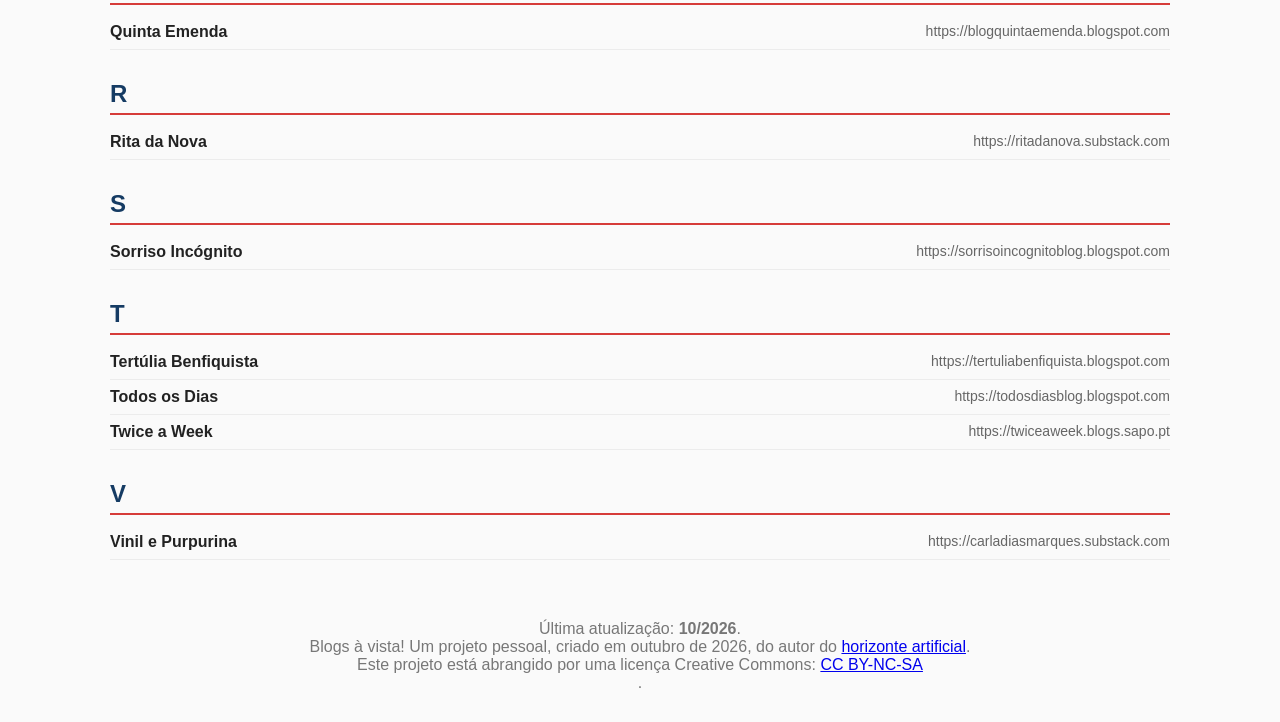
==== commit 02146ce9: "Update index.html" ====
--- a/index.html
+++ b/index.html
@@ -5,12 +5,13 @@
     <meta name="viewport" content="width=device-width, initial-scale=1.0">
     <title>Farol dos Blogs</title>
     <link rel="stylesheet" href="style.css">
+    <script defer src="https://cloud.umami.is/script.js" data-website-id="fd74088a-b06d-4f18-a299-a561447ba490"></script>    
 </head>
 <body>
 
 <header>
     <div class="lighthouse"></div>
-    <h1>Farol dos Blogs</h1>
+    <h1><a href="/">Farol dos Blogs</a></h1>
     <p>Para não perder de vista a comunidade de <i></i>blogs com gente dentro</i>.</p>
 </header>
 
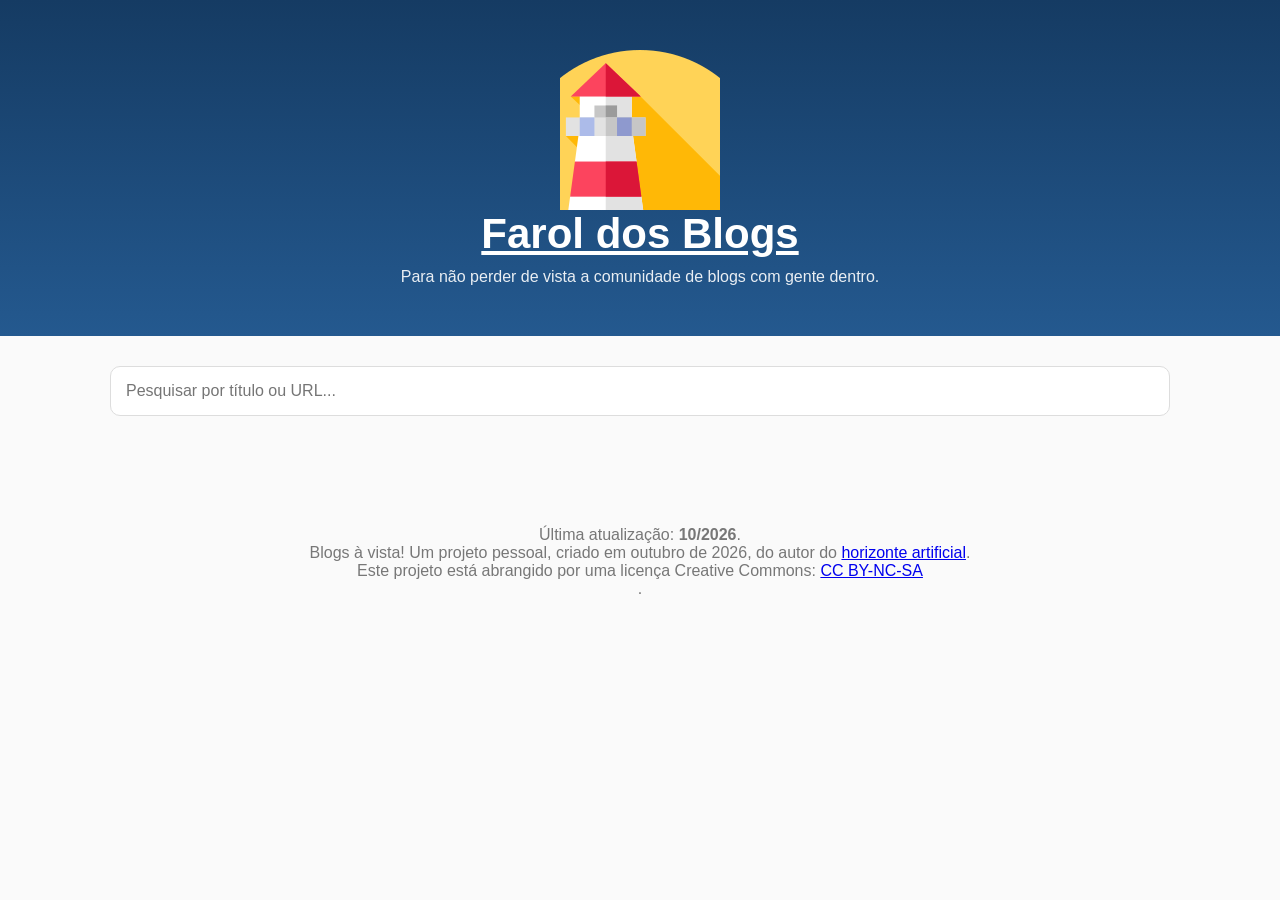
==== commit 61157675: "Fix header link to point to the correct URL" ====
--- a/index.html
+++ b/index.html
@@ -11,7 +11,7 @@
 
 <header>
     <div class="lighthouse"></div>
-    <h1><a href="/">Farol dos Blogs</a></h1>
+    <h1><a href="https://postodeescuta.github.io/farol-dos-blogs/">Farol dos Blogs</a></h1>
     <p>Para não perder de vista a comunidade de <i></i>blogs com gente dentro</i>.</p>
 </header>
 
--- a/style.css
+++ b/style.css
@@ -40,6 +40,11 @@
 header h1 {
     font-size: 42px;
     margin-bottom: 10px;
+}
+
+header h1 a, header h1 a:link, header h1 a:visited {
+    text-transform: none;
+    color: white;
 }
 
 header p {
@@ -113,6 +118,22 @@
     white-space: nowrap;
 }
 
+.url {
+    display: block;
+    font-size: 0.9em;
+    color: #666;
+    margin-top: 2px;
+}
+
+.urlsapo {
+    display: block;
+    font-size: 0.78em;
+    color: #999;
+    margin-top: 2px;
+    font-style: italic;
+    opacity: 0.85;
+}
+
 footer {
     text-align: center;
     padding: 30px;
